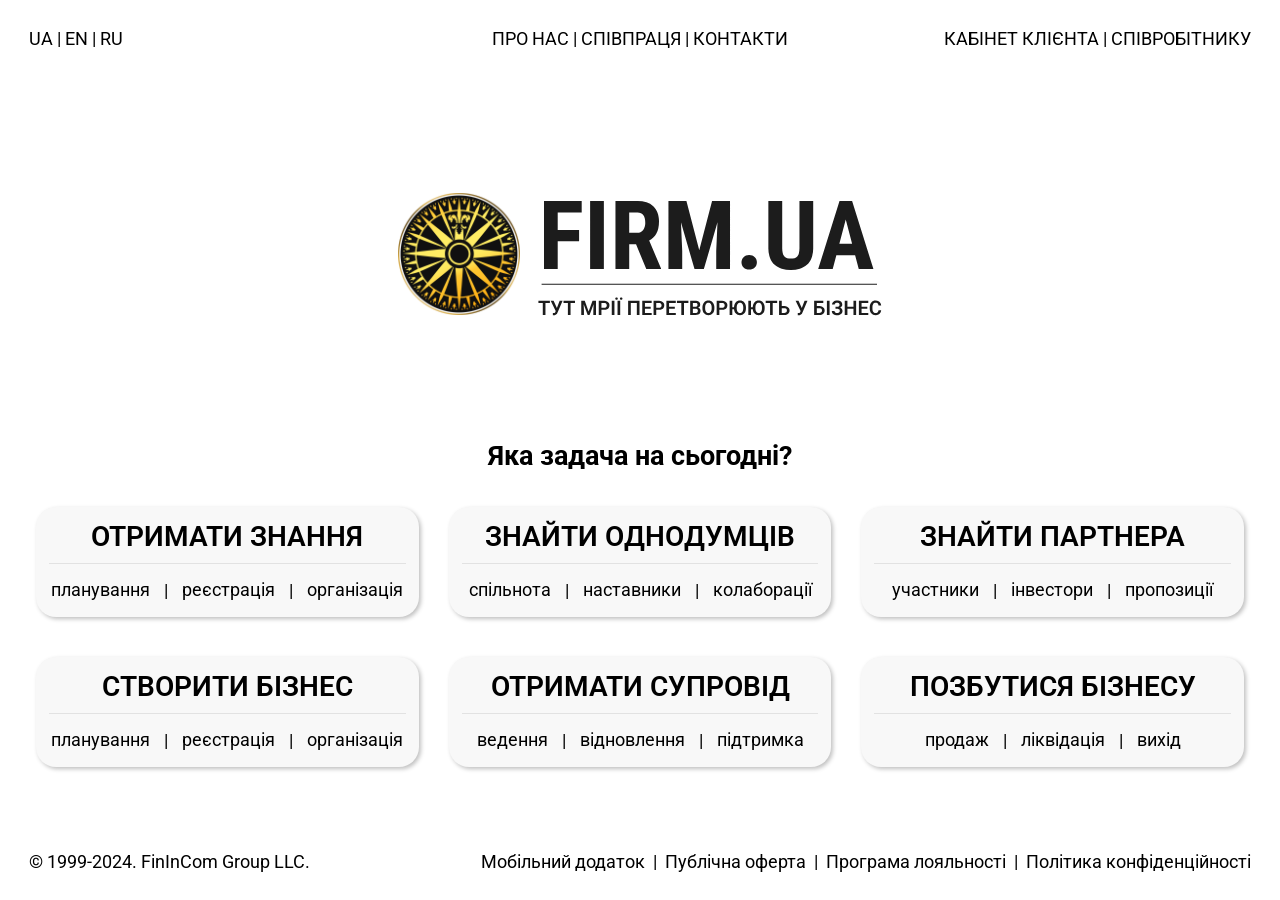
==== index.html @ 723312a9 "first commit" ====
<!doctype html>
<html lang="en">
  <head>
    <meta charset="UTF-8" />
    <meta name="viewport" content="width=device-width, initial-scale=1.0" />
    <title>Главная</title>
    <link rel="stylesheet" href="./assets/css/style.css" />
  </head>
  <body>
    <div class="wrapper">
      <header class="header home-header">
        <div class="container-fluid">
          <div class="header__wrapper">
            <div class="header__lang">UA | EN | RU</div>
            <nav class="header__nav">про нас | СПІВПРАЦЯ | контакти</nav>
            <div class="header__links">КАБІНЕТ КЛІЄНТА | СПІВРОБІТНИКУ</div>
            <div class="header__mobile-menu">
              <svg
                width="36"
                height="24"
                viewBox="0 0 36 24"
                fill="none"
                xmlns="http://www.w3.org/2000/svg"
              >
                <path
                  d="M1 23H35M1 12H35M1 1H35"
                  stroke="#686868"
                  stroke-width="2"
                  stroke-linecap="round"
                  stroke-linejoin="round"
                />
              </svg>
            </div>
          </div>
        </div>
      </header>
      <main class="main">
        <section class="hero hero-home">
          <div class="container">
            <div class="hero-home__img">
              <img src="./assets/img/logo.svg" alt="Firm logo" />
            </div>
            <div class="hero-home__content">
              <h1>Яка задача на сьогодні?</h1>
              <div class="hero-home__wrapper box-items">
                <div class="hero-home__item box-item">
                  <div class="box-item__title">ОТРИМАТИ ЗНАННЯ</div>
                  <div class="box-item__tabs">
                    <ul>
                      <li>планування</li>
                      <li>реєстрація</li>
                      <li>організація</li>
                    </ul>
                  </div>
                </div>
                <div class="hero-home__item box-item">
                  <div class="box-item__title">ЗНАЙТИ ОДНОДУМЦІВ</div>
                  <div class="box-item__tabs">
                    <ul>
                      <li>спільнота</li>
                      <li>наставники</li>
                      <li>колаборації</li>
                    </ul>
                  </div>
                </div>
                <div class="hero-home__item box-item">
                  <div class="box-item__title">ЗНАЙТИ ПАРТНЕРА</div>
                  <div class="box-item__tabs">
                    <ul>
                      <li>участники</li>
                      <li>інвестори</li>
                      <li>пропозиції</li>
                    </ul>
                  </div>
                </div>
                <div class="hero-home__item box-item">
                  <div class="box-item__title">СТВОРИТИ БІЗНЕС</div>
                  <div class="box-item__tabs">
                    <ul>
                      <li>планування</li>
                      <li>реєстрація</li>
                      <li>організація</li>
                    </ul>
                  </div>
                </div>
                <div class="hero-home__item box-item">
                  <div class="box-item__title">ОТРИМАТИ СУПРОВІД</div>
                  <div class="box-item__tabs">
                    <ul>
                      <li>ведення</li>
                      <li>відновлення</li>
                      <li>підтримка</li>
                    </ul>
                  </div>
                </div>
                <div class="hero-home__item box-item">
                  <div class="box-item__title">ПОЗБУТИСЯ БІЗНЕСУ</div>
                  <div class="box-item__tabs">
                    <ul>
                      <li>продаж</li>
                      <li>ліквідація</li>
                      <li>вихід</li>
                    </ul>
                  </div>
                </div>
              </div>
              <div class="hero-home__search"></div>
            </div>
          </div>
        </section>
      </main>
      <footer class="footer">
        <div class="container-fluid">
          <div class="footer__wrapper">
            <div class="footer__copy">© 1999-2024. FinInCom Group LLC.</div>
            <div class="footer__links">
              Мобільний додаток  |  Публічна оферта  |  Програма лояльності  | 
              Політика конфіденційності
            </div>
          </div>
        </div>
      </footer>
    </div>
  </body>
</html>
---- assets/css/style.css ----
:root{
    --bg-color: #fff;
    --text-color: #000;
    --grey-color: #F8F8F8;
}
@font-face {
  font-family: "Roboto";
  src: url("../fonts/Roboto-VariableFont_wdth\,wght.woff2") format("woff2"),
       url("../fonts/Roboto-VariableFont_wdth\,wght.woff") format("woff"),
       url("../fonts/Roboto-VariableFont_wdth\,wght.ttf") format("truetype");
  font-weight: 100 900;
  font-stretch: 75% 100%;
  font-style: normal;
}
/* Reset ================= */
* {
    box-sizing: border-box;
}
html, body {
    margin: 0;
    padding: 0;
}


a, a:focus, a:active{
    text-decoration: none;
    color: inherit;
}
ul{
    display: inline-block;
    list-style: none;
    padding: 0;
    margin: 0;
}

/* ======================= */




body{
    font-family: "Roboto", sans-serif;
    background-color: var(--bg-color);
    color: var(--text-color);
    font-size: clamp(1rem, calc(0.95rem + 0.23vw), 1.13rem);
}

.wrapper{
    height: 100vh;
    overflow: hidden;
    display: flex;
    flex-direction: column;
    /* justify-content: space-between; */
}
.container{
    max-width: 1228px;
    padding: 0 10px;
    margin: 0 auto;
}
.container-fluid{
    max-width: 1865px;
    padding: 0 clamp(0.63rem, calc(0.22rem + 2vw), 2.63rem);
    margin: 0 auto;
}

@media (max-width: 1200px){
    .wrapper{
    height: auto;
    overflow-y: auto;
}
}
/* ========== */
.box-items {
    display: flex;
    justify-content: space-between;
    flex-wrap: wrap;
    gap: 20px;
    row-gap: 0;
    margin-top: 35px;
}

.box-item{
    display: inline-block;
    padding: 13px;
    background-color: var(--grey-color);
    border-radius: 20px;
    box-shadow: 2px 2px 4px rgba(0, 0, 0, 0.25);
    cursor: pointer;
    width: calc(100% / 3 - 20px);
    margin-bottom: clamp(1rem, calc(0.46rem + 2.7vw), 2.5rem);
}
.box-item__tabs{
    padding-top: 11px;
    border-top: 1px solid #E2E2E2;
    margin-top: 10px;
    ul{
        display: flex;
        justify-content: center;
        align-items: center;
        li{
            position: relative;
            margin-left: 16px;
            padding: 4px 8px;
            border-radius: 5px;
            background-color: transparent;
            transition: all 0.3s;
        }
        li:hover{
            background-color: #E2E2E2;
        }
        li::after{
            position: absolute;
            content: "|";
            top: 50%;
            right: -10px;
            transform: translateY(-50%);
        }
        li:last-child::after{
            content: "";
        }
        li:first-child{
            margin-left: 0;
        }
    }
}
.box-item__title{
    text-transform: uppercase;
    font-size: clamp(1.5rem, calc(1.41rem + 0.45vw), 1.75rem);
    font-weight: 600;
}
.box-item__tabs ul li {
    font-size: clamp(0.88rem, calc(0.78rem + 0.45vw), 1.12rem);
}
@media (max-width: 1200px){
    .box-item {
        width: calc(100% / 2 - 20px);
    }
}
@media (max-width: 746px){
    .box-item {
        width: 100%;
    }
}
/* ==================== */
/*  ========= HEADER ========= */
.header{
    padding: 28px 0;
}
.header__wrapper{
    display: grid;
    grid-template-columns: repeat(3, 1fr);
    align-items: center;
    text-transform: uppercase;
    nav{
        text-align: center;
    }
    .header__links{
        text-align: right;
    }
}
.header__mobile-menu{
    display: none;
    cursor: pointer;
}
@media (max-width: 976px) {
    .header__wrapper{
        display: flex;
        justify-content: space-between;
        align-items: center;
    }
    .header__nav, .header__links{
        display: none;
    }
    .header__mobile-menu{
        display: block;
    }
}
/* =======END HEADER ============ */

/* ============ HOME =============== */
.hero{
    margin-top: 0;
    margin-bottom: auto;
}
.hero-home {
    text-align: center;
}
.hero-home__img{
    margin-top: clamp(5.13rem, calc(4.36rem + 3.83vw), 7.25rem);
    margin-bottom: clamp(6rem, calc(5.46rem + 2.7vw), 7.5rem);
    margin-left: auto;
    margin-right: auto;
    width: clamp(16.88rem, calc(12.06rem + 24.1vw), 30.25rem);
    img{
        width: 100%;
        object-fit: cover;
    }
}


/* ========= END HOME =========== */

.footer{
    margin-top: auto;
    padding: 28px 0;
}
.footer__wrapper{
    display: flex;
    justify-content: space-between;
    align-items: center;
}
@media (max-width: 1200px){
.footer__wrapper{
    flex-direction: column;
    gap: 24px;
}
}
@media (max-width: 746px){
    .footer__wrapper {
        display: none;
    }
}
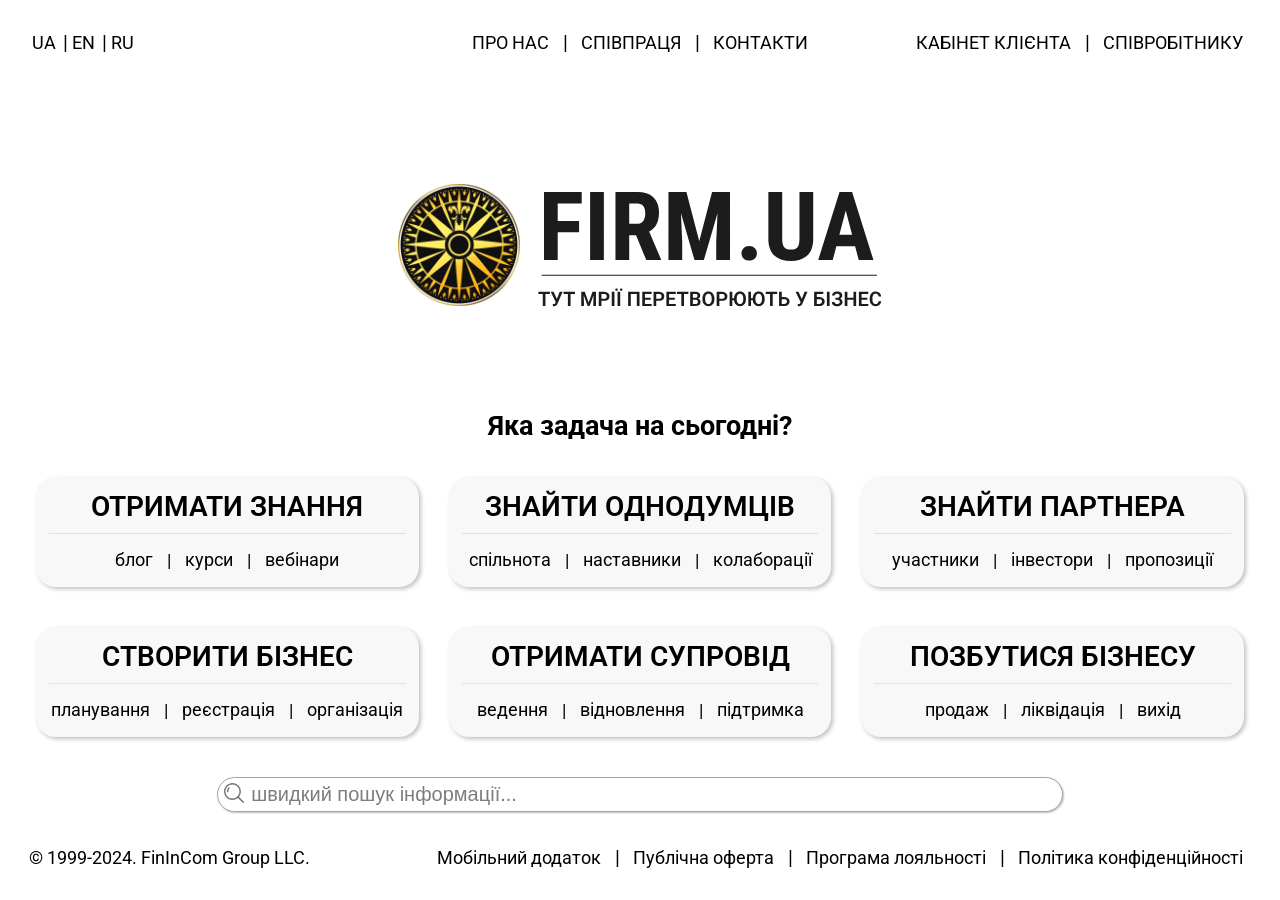
==== commit 889bed28: "home script" ====
--- a/index.html
+++ b/index.html
@@ -11,9 +11,26 @@
       <header class="header home-header">
         <div class="container-fluid">
           <div class="header__wrapper">
-            <div class="header__lang">UA | EN | RU</div>
-            <nav class="header__nav">про нас | СПІВПРАЦЯ | контакти</nav>
-            <div class="header__links">КАБІНЕТ КЛІЄНТА | СПІВРОБІТНИКУ</div>
+            <div class="header__lang nav-list">
+              <ul>
+                <li><a href="#">UA</a></li>
+                <li><a href="#">EN</a></li>
+                <li><a href="#">RU</a></li>
+              </ul>
+            </div>
+            <nav class="header__nav nav-list">
+              <ul>
+                <li><a href="#">Про нас</a></li>
+                <li><a href="#">Співпраця</a></li>
+                <li><a href="#">Контакти</a></li>
+              </ul>
+            </nav>
+            <div class="header__links nav-list">
+              <ul>
+                <li><a href="#">Кабінет клієнта</a></li>
+                <li><a href="#">Співробітнику</a></li>
+              </ul>
+            </div>
             <div class="header__mobile-menu">
               <svg
                 width="36"
@@ -47,9 +64,9 @@
                   <div class="box-item__title">ОТРИМАТИ ЗНАННЯ</div>
                   <div class="box-item__tabs">
                     <ul>
-                      <li>планування</li>
-                      <li>реєстрація</li>
-                      <li>організація</li>
+                      <li data-title="блог">блог</li>
+                      <li data-title="курси">курси</li>
+                      <li data-title="вебінари">вебінари</li>
                     </ul>
                   </div>
                 </div>
@@ -57,9 +74,9 @@
                   <div class="box-item__title">ЗНАЙТИ ОДНОДУМЦІВ</div>
                   <div class="box-item__tabs">
                     <ul>
-                      <li>спільнота</li>
-                      <li>наставники</li>
-                      <li>колаборації</li>
+                      <li data-title="спільнота">спільнота</li>
+                      <li data-title="наставники">наставники</li>
+                      <li data-title="колаборації">колаборації</li>
                     </ul>
                   </div>
                 </div>
@@ -67,9 +84,9 @@
                   <div class="box-item__title">ЗНАЙТИ ПАРТНЕРА</div>
                   <div class="box-item__tabs">
                     <ul>
-                      <li>участники</li>
-                      <li>інвестори</li>
-                      <li>пропозиції</li>
+                      <li data-title="участники">участники</li>
+                      <li data-title="інвестори">інвестори</li>
+                      <li data-title="пропозиції">пропозиції</li>
                     </ul>
                   </div>
                 </div>
@@ -77,9 +94,9 @@
                   <div class="box-item__title">СТВОРИТИ БІЗНЕС</div>
                   <div class="box-item__tabs">
                     <ul>
-                      <li>планування</li>
-                      <li>реєстрація</li>
-                      <li>організація</li>
+                      <li data-title="планування">планування</li>
+                      <li data-title="реєстрація">реєстрація</li>
+                      <li data-title="організація">організація</li>
                     </ul>
                   </div>
                 </div>
@@ -87,9 +104,9 @@
                   <div class="box-item__title">ОТРИМАТИ СУПРОВІД</div>
                   <div class="box-item__tabs">
                     <ul>
-                      <li>ведення</li>
-                      <li>відновлення</li>
-                      <li>підтримка</li>
+                      <li data-title="ведення">ведення</li>
+                      <li data-title="відновлення">відновлення</li>
+                      <li data-title="підтримка">підтримка</li>
                     </ul>
                   </div>
                 </div>
@@ -97,14 +114,75 @@
                   <div class="box-item__title">ПОЗБУТИСЯ БІЗНЕСУ</div>
                   <div class="box-item__tabs">
                     <ul>
-                      <li>продаж</li>
-                      <li>ліквідація</li>
-                      <li>вихід</li>
-                    </ul>
-                  </div>
-                </div>
-              </div>
-              <div class="hero-home__search"></div>
+                      <li data-title="продаж">продаж</li>
+                      <li data-title="ліквідація">ліквідація</li>
+                      <li data-title="вихід">вихід</li>
+                    </ul>
+                  </div>
+                </div>
+              </div>
+              <div class="hero-home__search search-form">
+                <form>
+                  <div class="hero-home__search--icon">
+                    <svg
+                      width="20"
+                      height="20"
+                      viewBox="0 0 20 20"
+                      fill="none"
+                      xmlns="http://www.w3.org/2000/svg"
+                    >
+                      <path
+                        d="M5.52215 4.55149C5.23371 4.26281 4.76574 4.26281 4.47731 4.55149C3.40637 5.62242 2.88 7.1143 3.03297 8.64485C3.07113 9.02614 3.39234 9.31036 3.76746 9.31036C3.79211 9.31036 3.81695 9.30911 3.8416 9.30665C4.24777 9.26602 4.54406 8.90368 4.50344 8.49778C4.39457 7.41008 4.76602 6.35246 5.52215 5.59629C5.81082 5.30789 5.81082 4.83989 5.52215 4.55149Z"
+                        fill="#757575"
+                      />
+                      <path
+                        d="M8.44829 0C3.78989 0 0 3.78988 0 8.44829C0 13.1067 3.78989 16.8966 8.44829 16.8966C13.1067 16.8966 16.8966 13.1067 16.8966 8.44829C16.8966 3.78988 13.1067 0 8.44829 0ZM8.44829 15.4187C4.60469 15.4187 1.47785 12.2919 1.47785 8.44829C1.47785 4.60469 4.60469 1.47785 8.44829 1.47785C12.2917 1.47785 15.4187 4.60469 15.4187 8.44829C15.4187 12.2919 12.2919 15.4187 8.44829 15.4187Z"
+                        fill="#757575"
+                      />
+                      <path
+                        d="M19.7835 18.7387L14.414 13.3692C14.1254 13.0806 13.6579 13.0806 13.3692 13.3692C13.0805 13.6577 13.0805 14.1256 13.3692 14.4141L18.7387 19.7835C18.883 19.9279 19.0719 20 19.2611 20C19.4503 20 19.6392 19.9279 19.7835 19.7835C20.0722 19.4951 20.0722 19.0271 19.7835 18.7387Z"
+                        fill="#757575"
+                      />
+                    </svg>
+                  </div>
+                  <input
+                    name="s"
+                    type="text"
+                    placeholder="швидкий пошук інформації..."
+                  />
+                </form>
+              </div>
+            </div>
+          </div>
+          <div class="home-modal">
+            <div class="home-modal__wrapper">
+              <div class="home-modal__close">
+                закрити
+                <svg
+                  width="16"
+                  height="16"
+                  viewBox="0 0 16 16"
+                  fill="none"
+                  xmlns="http://www.w3.org/2000/svg"
+                >
+                  <path
+                    d="M0.883911 0.883884L14.8839 14.8839"
+                    stroke="#F8F8F8"
+                    stroke-width="2.5"
+                  />
+                  <path
+                    d="M14.8839 0.883884L0.883911 14.8839"
+                    stroke="#F8F8F8"
+                    stroke-width="2.5"
+                  />
+                </svg>
+              </div>
+              <div class="home-modal__content">
+                <div class="home-modal__content--title">
+                  Що саме вас цікавить?
+                </div>
+                <div class="home-modal__inner"></div>
+              </div>
             </div>
           </div>
         </section>
@@ -113,13 +191,20 @@
         <div class="container-fluid">
           <div class="footer__wrapper">
             <div class="footer__copy">© 1999-2024. FinInCom Group LLC.</div>
-            <div class="footer__links">
-              Мобільний додаток  |  Публічна оферта  |  Програма лояльності  | 
-              Політика конфіденційності
+            <div class="footer__links nav-list">
+              <ul>
+                <li><a href="#">Мобільний додаток</a></li>
+                <li><a href="#">Публічна оферта</a></li>
+                <li><a href="#">Програма лояльності</a></li>
+                <li>
+                  <a href="#">Політика конфіденційності</a>
+                </li>
+              </ul>
             </div>
           </div>
         </div>
       </footer>
     </div>
+    <script src="./assets/js/index.js" type="module"></script>
   </body>
 </html>
--- a/assets/css/style.css
+++ b/assets/css/style.css
@@ -2,6 +2,8 @@
     --bg-color: #fff;
     --text-color: #000;
     --grey-color: #F8F8F8;
+    --dark-grey-color: #A4A4A4;
+    --light-text: #7D7D7D;
 }
 @font-face {
   font-family: "Roboto";
@@ -25,7 +27,9 @@
 a, a:focus, a:active{
     text-decoration: none;
     color: inherit;
-}
+    outline: none;
+}
+
 ul{
     display: inline-block;
     list-style: none;
@@ -70,6 +74,43 @@
 }
 }
 /* ========== */
+.nav-list{
+    ul{
+        display: flex;
+        li{
+            margin-right: 8px;
+            margin-left: 8px;
+            padding: 4px 8px;
+            border-radius: 5px;
+            position: relative;
+            background-color: transparent;
+            transition: all 0.3s;
+        }
+        li::after{
+            content: "|";
+            position: absolute;
+            right: -10px;
+            top: 50%;
+            transform: translateY(-51%);
+            scale: 1.1;
+        }
+        li:first-child{
+            margin-left: 0;
+        }
+        li:last-child{
+            margin-right: 0;
+        }
+        li:last-child::after{
+            content: "";
+        }
+        li:hover{
+            background-color: var(--grey-color);
+        }
+        li:has(a:focus){
+            background-color: var(--grey-color) !important;
+        }
+    }
+}
 .box-items {
     display: flex;
     justify-content: space-between;
@@ -131,6 +172,33 @@
 .box-item__tabs ul li {
     font-size: clamp(0.88rem, calc(0.78rem + 0.45vw), 1.12rem);
 }
+.search-form{
+    form{
+        position: relative;
+        margin: 0 auto;
+        .hero-home__search--icon{
+            position: absolute;
+            left: 7px;
+            top: 50%;
+            transform: translateY(-50%);
+        }
+    }
+    input{
+        padding: 5px 24px 5px 33px;
+        outline: none;
+        border: 1px solid var(--dark-grey-color);
+        border-radius: 20px;
+        box-shadow: 1px 1px 2px rgba(0, 0, 0, 0.25);
+        width: 100%;
+        min-width: 329px;
+        font-size: 20px;
+
+    }
+    input::placeholder{
+        font-size: 20px;
+        color: var(--light-text);
+    }
+}
 @media (max-width: 1200px){
     .box-item {
         width: calc(100% / 2 - 20px);
@@ -142,6 +210,68 @@
     }
 }
 /* ==================== */
+/* ======= MODALS ========= */
+.home-modal{
+    position: fixed;
+    top: 0;
+    left: 0;
+    min-height: 100vh;
+    width: 100vw;
+    overflow-y: auto;
+    background-color: rgba(0, 0, 0, 0.5);
+    display: none;
+    justify-content: center;
+    align-items: center;
+
+    .home-modal__content{
+        padding: 18px;
+        background-color: var(--bg-color);
+        border-radius: 20px;
+        .home-modal__content--title{
+            font-size: 20px;
+            font-weight: 500;
+        }
+        .home-modal__inner{
+            padding-top: 14px;
+            margin-top: 15px;
+            border-top: 1px solid #E2E2E2;
+            display: flex;
+            .home-modal__inner--item{
+                margin-right: 64px;
+                padding-left: 24px;
+                border-left: 1px solid #E2E2E2;
+            }
+            .home-modal__inner--item:last-child{
+                margin-right: 0;
+            }
+            .home-modal__inner--item:first-child{
+                padding-left: 0;
+                border-left: none;
+            }
+        }
+        .home-modal__inner--title{
+            font-size: 28px;
+            font-weight: 700;
+            text-transform: uppercase;
+        }
+    }
+    .home-modal__close{
+        color: var(--grey-color);
+        display: flex;
+        align-items: center;
+        justify-content: end;
+        gap: 10px;
+        font-size: 15px;
+        font-weight: 700;
+        text-transform: uppercase;
+        margin-bottom: 5px;
+        cursor: pointer;
+    }
+}
+.home-modal.open{
+    display: flex;
+}
+/* ===== END MODALS ======= */
 /*  ========= HEADER ========= */
 .header{
     padding: 28px 0;
@@ -151,16 +281,33 @@
     grid-template-columns: repeat(3, 1fr);
     align-items: center;
     text-transform: uppercase;
-    nav{
-        text-align: center;
-    }
-    .header__links{
-        text-align: right;
+    nav ul{
+        display: flex;
+        justify-content: center;
+    }
+    .header__links ul{
+        justify-content: end;
     }
 }
 .header__mobile-menu{
     display: none;
     cursor: pointer;
+}
+.header__lang{
+    ul{
+        li{
+            margin-left: 5px;
+            margin-right: 5px;
+            padding: 3px;
+            border-radius: 5px;
+        }
+        li::after{
+            right: -8px;
+        }
+        li:hover{
+            background-color: var(--grey-color);
+        }
+    }
 }
 @media (max-width: 976px) {
     .header__wrapper{
@@ -186,8 +333,10 @@
     text-align: center;
 }
 .hero-home__img{
-    margin-top: clamp(5.13rem, calc(4.36rem + 3.83vw), 7.25rem);
-    margin-bottom: clamp(6rem, calc(5.46rem + 2.7vw), 7.5rem);
+    /* margin-top: clamp(5.13rem, calc(4.36rem + 3.83vw), 7.25rem); */
+    margin-top: 11vh;
+    /* margin-bottom: clamp(6rem, calc(5.46rem + 2.7vw), 7.5rem); */
+    margin-bottom: 11vh;
     margin-left: auto;
     margin-right: auto;
     width: clamp(16.88rem, calc(12.06rem + 24.1vw), 30.25rem);
@@ -196,19 +345,31 @@
         object-fit: cover;
     }
 }
-
-
+.hero-home__search{
+    form{
+        width: 70%;
+    }
+}
+@media (max-width: 746px){
+    .hero-home__search form {
+        width: 100%;
+    }
+}
 /* ========= END HOME =========== */
 
 .footer{
     margin-top: auto;
     padding: 28px 0;
+    font-size: 18px;
 }
 .footer__wrapper{
     display: flex;
     justify-content: space-between;
     align-items: center;
 }
+.footer__links{
+    /* font-size: 18px; */
+}
 @media (max-width: 1200px){
 .footer__wrapper{
     flex-direction: column;
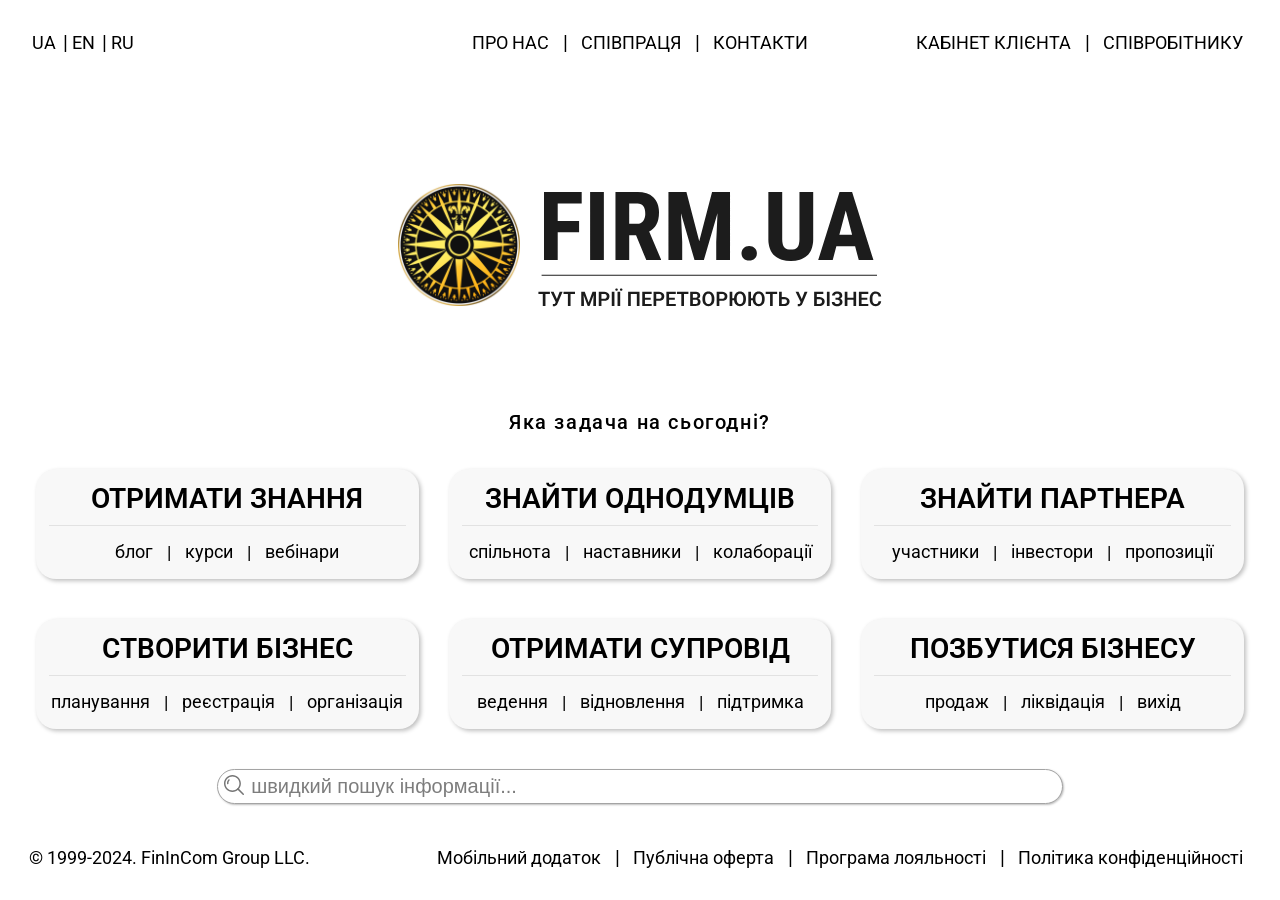
==== commit 06643754: "about start" ====
--- a/index.html
+++ b/index.html
@@ -3,7 +3,7 @@
   <head>
     <meta charset="UTF-8" />
     <meta name="viewport" content="width=device-width, initial-scale=1.0" />
-    <title>Главная</title>
+    <title>Головна</title>
     <link rel="stylesheet" href="./assets/css/style.css" />
   </head>
   <body>
@@ -20,7 +20,7 @@
             </div>
             <nav class="header__nav nav-list">
               <ul>
-                <li><a href="#">Про нас</a></li>
+                <li><a href="about.html">Про нас</a></li>
                 <li><a href="#">Співпраця</a></li>
                 <li><a href="#">Контакти</a></li>
               </ul>
--- a/assets/css/style.css
+++ b/assets/css/style.css
@@ -1,6 +1,7 @@
 :root{
     --bg-color: #fff;
     --text-color: #000;
+    --light-text-color: #5F5F5F;
     --grey-color: #F8F8F8;
     --dark-grey-color: #A4A4A4;
     --light-text: #7D7D7D;
@@ -22,8 +23,15 @@
     margin: 0;
     padding: 0;
 }
-
-
+h1, h2, h3, h4, h5, h6{
+    margin: 0;
+    padding: 0;
+}
+h1{
+    font-size: 20px;
+    font-weight: 500;
+    letter-spacing: 0.1rem;
+}
 a, a:focus, a:active{
     text-decoration: none;
     color: inherit;
@@ -48,7 +56,9 @@
     color: var(--text-color);
     font-size: clamp(1rem, calc(0.95rem + 0.23vw), 1.13rem);
 }
-
+h1{
+
+}
 .wrapper{
     height: 100vh;
     overflow: hidden;
@@ -216,7 +226,8 @@
     top: 0;
     left: 0;
     min-height: 100vh;
-    width: 100vw;
+    width: 100%;
+    padding: 10px;
     overflow-y: auto;
     background-color: rgba(0, 0, 0, 0.5);
     display: none;
@@ -236,13 +247,12 @@
             margin-top: 15px;
             border-top: 1px solid #E2E2E2;
             display: flex;
+            justify-content: space-between;
             .home-modal__inner--item{
                 margin-right: 64px;
                 padding-left: 24px;
                 border-left: 1px solid #E2E2E2;
-            }
-            .home-modal__inner--item:last-child{
-                margin-right: 0;
+                width: 30%;
             }
             .home-modal__inner--item:first-child{
                 padding-left: 0;
@@ -268,10 +278,67 @@
         cursor: pointer;
     }
 }
+
 .home-modal.open{
     display: flex;
 }
+@media (max-width:867px) {
+     .home-modal {
+        .home-modal__content {
+            .home-modal__inner {
+                display: block;
+                .home-modal__inner--item{
+                    width: 100%;
+                    padding-left: 0;
+                    margin-right: 0;
+                    border-left: none;
+                    text-align: left;
+                    margin-top: 14px;
+                    padding-bottom: 14px;
+                    border-bottom: 1px solid #E2E2E2;
+                    margin-bottom: 24px;
+                }
+            }
+        }
+    }
+}
 /* ===== END MODALS ======= */
+/* ==== SIDEBAR ============ */
+.sidebar{
+    width: 218px;
+    .sidebar__tabs{
+        display: flex;
+        flex-direction: column;
+        .sidebar__tabs--item{
+            font-size: 20px;
+            font-weight: 500;
+            text-transform: uppercase;
+            line-height: 1.5;
+            color: var(--light-text-color);
+            text-align: right;
+            padding: 5px 29px 5px 5px;
+            overflow: hidden;
+            box-shadow: 0px 1px 4px rgba(0, 0, 0, 0.5);
+            cursor: pointer;
+            transition: all 0.3s;
+            user-select: none;
+        }
+        .sidebar__tabs--item:first-child{
+            border-top-left-radius: 20px;
+        }
+        .sidebar__tabs--item:last-child{
+            border-bottom-left-radius: 20px;
+            
+        }
+        .sidebar__tabs--item:hover{
+            background-color: var(--grey-color);
+        }
+        .sidebar__tabs--item.active{
+            background-color: var(--grey-color);
+        }
+    }
+}
+/* ==== END SIDEBAR ============ */
 /*  ========= HEADER ========= */
 .header{
     padding: 28px 0;
@@ -294,6 +361,9 @@
     cursor: pointer;
 }
 .header__lang{
+    display: flex;
+    justify-content: space-between;
+    align-items: center;
     ul{
         li{
             margin-left: 5px;
@@ -309,6 +379,9 @@
         }
     }
 }
+.header__logo{
+    margin-right: 48px;
+}
 @media (max-width: 976px) {
     .header__wrapper{
         display: flex;
@@ -323,7 +396,45 @@
     }
 }
 /* =======END HEADER ============ */
-
+/* ========== PAGES =========== */
+.wrapper:has(.page) .header{
+    padding-bottom: 20px;
+}
+.page{
+    h1{
+        text-align: center;
+        margin-top: 57px;
+        margin-bottom: 26px;
+    }
+    .home-link{
+        font-size: 14px;
+        font-weight: 400;
+        text-align: center;
+        text-transform: uppercase;
+    }
+    .page__wrapper{
+        width: 100%;
+        display: flex;
+        align-items: start;
+    }
+    .page-tab__content{
+        width: calc(100% - 218px);
+        height: 100%;
+        min-height: 50vh;
+        border-radius: 20px;
+        border-top-left-radius: 0;
+        background-color: var(--grey-color);
+        box-shadow: 3px 0px 4px rgba(0, 0, 0, 0.25);
+        color: var(--light-text-color);
+        padding: 26px 30px;
+
+        display: none;
+    }
+    .page-tab__content.active{
+        display: block;
+    }
+}
+/* ========== END PAGES =========== */
 /* ============ HOME =============== */
 .hero{
     margin-top: 0;
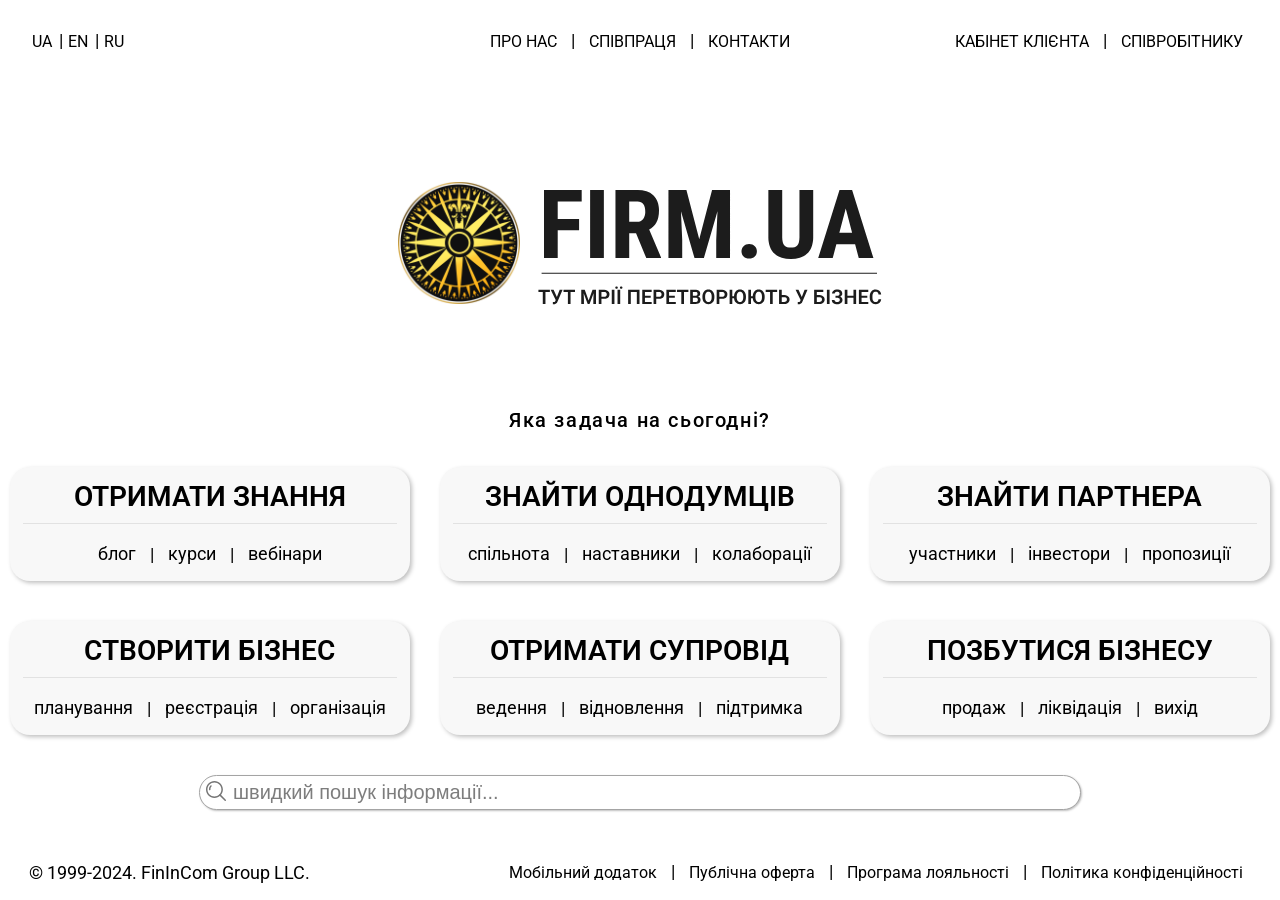
==== commit c11e7dc8: "munu mobile" ====
--- a/index.html
+++ b/index.html
@@ -31,7 +31,7 @@
                 <li><a href="#">Співробітнику</a></li>
               </ul>
             </div>
-            <div class="header__mobile-menu">
+            <div class="header__mobile-btn">
               <svg
                 width="36"
                 height="24"
@@ -47,6 +47,88 @@
                   stroke-linejoin="round"
                 />
               </svg>
+            </div>
+          </div>
+        </div>
+        <div class="header-mobile">
+          <div class="header-mobile__wrapper">
+            <div class="menu-close">
+              <svg
+                width="18"
+                height="18"
+                viewBox="0 0 18 18"
+                fill="none"
+                xmlns="http://www.w3.org/2000/svg"
+              >
+                <path
+                  d="M16.4488 0.75L0.75 16.75M0.75 0.85L16.4488 16.85L0.75 0.85Z"
+                  stroke="#6A6A6A"
+                  stroke-width="1.5"
+                  stroke-linecap="round"
+                  stroke-linejoin="round"
+                />
+              </svg>
+            </div>
+            <div class="header-mobile__inner">
+              <div class="container">
+                <nav class="main-menu">
+                  <ul class="menu">
+                    <li class="menu-item current-menu-item">
+                      <a href="/index.html">Головна</a>
+                    </li>
+                    <li class="menu-item">
+                      <a href="/about.html">Про нас</a>
+                    </li>
+                    <li class="menu-item"><a href="#">Співпраця</a></li>
+                    <li class="menu-item"><a href="#">Контакти</a></li>
+                  </ul>
+                </nav>
+                <nav class="user-menu">
+                  <ul class="menu">
+                    <li class="menu-item"><a href="#">Кабінет клієнта</a></li>
+                    <li class="menu-item"><a href="#">Співробітнику</a></li>
+                  </ul>
+                </nav>
+                <nav class="public-menu">
+                  <ul class="menu">
+                    <li class="menu-item"><a href="#">Публічна оферта</a></li>
+                    <li class="menu-item">
+                      <a href="#">Програма лояльності</a>
+                    </li>
+                    <li class="menu-item"><a href="#">Політика безпеки</a></li>
+                  </ul>
+                </nav>
+              </div>
+              <div class="header-mobile__app">
+                <div class="header-mobile__app--title">МОБІЛЬНИЙ ДОДАТОК</div>
+                <div class="header-mobile__app--wrapper">
+                  <div class="header-mobile__app--offer">
+                    <p><strong>одразу!</strong> з FIRM.UA</p>
+                  </div>
+                  <div class="header-mobile__app--links">
+                    <div class="header-mobile__app--btns">
+                      <a href="#" target="_blank" rel="noopener noreferrer">
+                        <img
+                          src="./assets/img/icons/button-google-play.png"
+                          alt=""
+                        />
+                      </a>
+                      <a href="#" target="_blank" rel="noopener noreferrer">
+                        <img
+                          src="./assets/img/icons/button-app-store.png"
+                          alt=""
+                        />
+                      </a>
+                    </div>
+                    <p>Завантажуй зараз!</p>
+                  </div>
+                </div>
+              </div>
+              <div class="container">
+                <div class="header-mobile__copy">
+                  <p>© 1999-2024. FinInCom Group LLC.</p>
+                </div>
+              </div>
             </div>
           </div>
         </div>
--- a/assets/css/style.css
+++ b/assets/css/style.css
@@ -5,6 +5,7 @@
     --grey-color: #F8F8F8;
     --dark-grey-color: #A4A4A4;
     --light-text: #7D7D7D;
+    --accent-color: #E1AE0C;
 }
 @font-face {
   font-family: "Roboto";
@@ -23,14 +24,9 @@
     margin: 0;
     padding: 0;
 }
-h1, h2, h3, h4, h5, h6{
+h1, h2, h3, h4, h5, h6, p{
     margin: 0;
     padding: 0;
-}
-h1{
-    font-size: 20px;
-    font-weight: 500;
-    letter-spacing: 0.1rem;
 }
 a, a:focus, a:active{
     text-decoration: none;
@@ -57,7 +53,28 @@
     font-size: clamp(1rem, calc(0.95rem + 0.23vw), 1.13rem);
 }
 h1{
-
+    font-size: 20px;
+    font-weight: 500;
+    letter-spacing: 0.1rem;
+}
+
+h2{
+    font-size: 24px;
+    font-weight: 700;
+    text-transform: uppercase;
+    margin-bottom: 32px;
+}
+h3{
+    font-size: 20px;
+    font-weight: 700;
+    text-transform: uppercase;
+}
+ul{
+    list-style: disc;
+    padding-left: 16px;
+    font-size: 16px;
+    margin-top: 4px;
+    text-align: left;
 }
 .wrapper{
     height: 100vh;
@@ -66,8 +83,15 @@
     flex-direction: column;
     /* justify-content: space-between; */
 }
+.main{
+    min-height: calc(100vh - 158px);
+    section{
+        height: 100%;
+    }
+}
+
 .container{
-    max-width: 1228px;
+    max-width: 1320px;
     padding: 0 10px;
     margin: 0 auto;
 }
@@ -76,17 +100,31 @@
     padding: 0 clamp(0.63rem, calc(0.22rem + 2vw), 2.63rem);
     margin: 0 auto;
 }
+.center{
+    text-align: center;
+    justify-content: center;
+}
+.flex{
+    display: flex;
+}
+.between{
+    justify-content: space-between;
+}
+
 
 @media (max-width: 1200px){
     .wrapper{
     height: auto;
-    overflow-y: auto;
+    min-height: 100vh;
 }
 }
 /* ========== */
 .nav-list{
     ul{
         display: flex;
+        list-style: none;
+        padding: 0;
+        margin: 0;
         li{
             margin-right: 8px;
             margin-left: 8px;
@@ -144,10 +182,14 @@
     padding-top: 11px;
     border-top: 1px solid #E2E2E2;
     margin-top: 10px;
-    ul{
+    
+}
+.box-item__tabs ul{
         display: flex;
         justify-content: center;
         align-items: center;
+        list-style: none;
+        padding: 0;
         li{
             position: relative;
             margin-left: 16px;
@@ -173,7 +215,6 @@
             margin-left: 0;
         }
     }
-}
 .box-item__title{
     text-transform: uppercase;
     font-size: clamp(1.5rem, calc(1.41rem + 0.45vw), 1.75rem);
@@ -233,6 +274,7 @@
     display: none;
     justify-content: center;
     align-items: center;
+    backdrop-filter: blur(4px);
 
     .home-modal__content{
         padding: 18px;
@@ -303,42 +345,6 @@
     }
 }
 /* ===== END MODALS ======= */
-/* ==== SIDEBAR ============ */
-.sidebar{
-    width: 218px;
-    .sidebar__tabs{
-        display: flex;
-        flex-direction: column;
-        .sidebar__tabs--item{
-            font-size: 20px;
-            font-weight: 500;
-            text-transform: uppercase;
-            line-height: 1.5;
-            color: var(--light-text-color);
-            text-align: right;
-            padding: 5px 29px 5px 5px;
-            overflow: hidden;
-            box-shadow: 0px 1px 4px rgba(0, 0, 0, 0.5);
-            cursor: pointer;
-            transition: all 0.3s;
-            user-select: none;
-        }
-        .sidebar__tabs--item:first-child{
-            border-top-left-radius: 20px;
-        }
-        .sidebar__tabs--item:last-child{
-            border-bottom-left-radius: 20px;
-            
-        }
-        .sidebar__tabs--item:hover{
-            background-color: var(--grey-color);
-        }
-        .sidebar__tabs--item.active{
-            background-color: var(--grey-color);
-        }
-    }
-}
-/* ==== END SIDEBAR ============ */
 /*  ========= HEADER ========= */
 .header{
     padding: 28px 0;
@@ -356,7 +362,7 @@
         justify-content: end;
     }
 }
-.header__mobile-menu{
+.header__mobile-btn{
     display: none;
     cursor: pointer;
 }
@@ -382,6 +388,165 @@
 .header__logo{
     margin-right: 48px;
 }
+.header-mobile{
+    position: fixed;
+    top: 0;
+    left: 0;
+    right: 0;
+    bottom: 0;
+    width: 100%;
+    min-height: 100vh;
+    overflow-y: auto;
+    background-color: rgba(0, 0, 0, 0.5);
+    z-index: 99999;
+    backdrop-filter: blur(4px);
+    display: none;
+}
+.header-mobile.open{
+    display: block;
+}
+.header-mobile__wrapper{
+    position: relative;
+    margin-left: auto;
+    margin-right: 0;
+    background-color: var(--bg-color);
+    padding-top: 54px;
+    padding-bottom: 8px;
+    width: fit-content;
+    height: 100%;
+}
+.header-mobile__inner{
+    display: flex;
+    flex-direction: column;
+    justify-content: space-between;
+    height: 100%;
+}
+.header-mobile__wrapper .menu-close{
+    position: absolute;
+    top: 16px;
+    right: 16px;
+    width: 16px;
+    height: 16px;
+    cursor: pointer;
+}
+
+.header-mobile__wrapper nav{
+    position: relative;
+    padding-top: 16px;
+    padding-bottom: 16px;
+    margin: 0 12px;
+}
+.header-mobile__wrapper nav::after{
+    position: absolute;
+    content: '';
+    width: 100%;
+    height: 1px;
+    background-color: var(--dark-grey-color);
+    bottom: 0;
+    left: 0;
+    opacity: 0.2;
+}
+.header-mobile__wrapper nav:first-child{
+    padding-top: 0;
+}
+.header-mobile__wrapper nav:last-child{
+    padding-bottom: 0;
+}
+.header-mobile__wrapper nav:last-child::after{
+    display: none;
+}
+.header-mobile__wrapper ul{
+    list-style: none;
+    padding: 0;
+    margin: 0;
+    font-size: 18px;
+    text-transform: uppercase;
+
+}
+.header-mobile__wrapper ul li{
+    position: relative;
+    padding-left: 32px;
+    position: relative;
+    margin-bottom: 16px;
+}
+.header-mobile__wrapper ul li::before{
+    position: absolute;
+    top: calc(50% + 1px);
+    left: 0;
+    transform: translateY(-50%);
+    content: url('data:image/svg+xml,<svg width="22" height="24" viewBox="0 0 22 24" fill="none" xmlns="http://www.w3.org/2000/svg"><g filter="url(%23filter0_d_8342_52)"><path d="M17.5 11.0637C18.1667 11.4486 18.1667 12.4108 17.5 12.7957L5.5 19.7239C4.83333 20.1088 4 19.6277 4 18.8579L4 5.00149C4 4.23169 4.83333 3.75057 5.5 4.13547L17.5 11.0637Z" fill="white"/></g><defs><filter id="filter0_d_8342_52" x="0" y="0" width="22" height="23.8594" filterUnits="userSpaceOnUse" color-interpolation-filters="sRGB"><feFlood flood-opacity="0" result="BackgroundImageFix"/><feColorMatrix in="SourceAlpha" type="matrix" values="0 0 0 0 0 0 0 0 0 0 0 0 0 0 0 0 0 0 127 0" result="hardAlpha"/><feOffset/><feGaussianBlur stdDeviation="2"/><feComposite in2="hardAlpha" operator="out"/><feColorMatrix type="matrix" values="0 0 0 0 0 0 0 0 0 0 0 0 0 0 0 0 0 0 0.25 0"/><feBlend mode="normal" in2="BackgroundImageFix" result="effect1_dropShadow_8342_52"/><feBlend mode="normal" in="SourceGraphic" in2="effect1_dropShadow_8342_52" result="shape"/></filter></defs></svg>');
+    
+    opacity: 0;
+    transition: all 0.3s;
+}
+.header-mobile__wrapper ul li:hover::before{
+    opacity: 1;
+    
+}
+.header-mobile__wrapper ul li:focus::before{
+    opacity: 1;
+}
+.header-mobile__wrapper ul li.current-menu-item::before{
+    opacity: 1;
+    content: url('data:image/svg+xml,<svg width="22" height="24" viewBox="0 0 22 24" fill="none" xmlns="http://www.w3.org/2000/svg"><g filter="url(%23filter0_d_8342_52)"><path d="M17.5 11.0637C18.1667 11.4486 18.1667 12.4108 17.5 12.7957L5.5 19.7239C4.83333 20.1088 4 19.6277 4 18.8579L4 5.00149C4 4.23169 4.83333 3.75057 5.5 4.13547L17.5 11.0637Z" fill="%23B5B5B5"/></g><defs><filter id="filter0_d_8342_52" x="0" y="0" width="22" height="23.8594" filterUnits="userSpaceOnUse" color-interpolation-filters="sRGB"><feFlood flood-opacity="0" result="BackgroundImageFix"/><feColorMatrix in="SourceAlpha" type="matrix" values="0 0 0 0 0 0 0 0 0 0 0 0 0 0 0 0 0 0 127 0" result="hardAlpha"/><feOffset/><feGaussianBlur stdDeviation="2"/><feComposite in2="hardAlpha" operator="out"/><feColorMatrix type="matrix" values="0 0 0 0 0 0 0 0 0 0 0 0 0 0 0 0 0 0 0.25 0"/><feBlend mode="normal" in2="BackgroundImageFix" result="effect1_dropShadow_8342_52"/><feBlend mode="normal" in="SourceGraphic" in2="effect1_dropShadow_8342_52" result="shape"/></filter></defs></svg>');
+
+}
+.header-mobile__wrapper ul li.current-menu-item{
+    font-weight: 700;
+}
+.header-mobile__wrapper ul li:last-child{
+    margin-bottom: 0;
+}
+.header-mobile__copy{
+    text-align: center;
+    margin:auto;
+}
+.header-mobile__app{
+    margin-top: 48px;
+    margin-bottom: auto;
+}
+.header-mobile__app--title{
+    font-size: 10px;
+    font-weight: 500;
+    text-transform: uppercase;
+    color: var(--light-text);
+    margin-left: 8px;
+    margin-bottom: 4px;
+}
+.header-mobile__app--wrapper{
+    background-color: var(--grey-color);
+    padding: 8px 18px;
+    display: flex;
+    justify-content: space-between;
+    align-items: center;
+    gap: 12px;
+}
+.header-mobile__app--offer{
+    font-size: 20px;
+    font-weight: 700;
+}
+.header-mobile__app--offer strong{
+    font-style: italic;
+    display: block;
+    text-transform: uppercase;
+    color: var(--accent-color);
+}
+.header-mobile__app--btns{
+    display: flex;
+    gap: 8px;
+    margin-bottom: 4px;
+}
+.header-mobile__app--btns img{
+    display: block;
+    object-fit: cover;
+    aspect-ratio: 1 / 1;
+}
+.header-mobile__app--links p{
+    font-size: 10px;
+    font-weight: 500;
+    color: var(--light-text-color);
+    text-align: center;
+}
 @media (max-width: 976px) {
     .header__wrapper{
         display: flex;
@@ -391,9 +556,10 @@
     .header__nav, .header__links{
         display: none;
     }
-    .header__mobile-menu{
+    .header__mobile-btn{
         display: block;
     }
+
 }
 /* =======END HEADER ============ */
 /* ========== PAGES =========== */
@@ -403,7 +569,7 @@
 .page{
     h1{
         text-align: center;
-        margin-top: 57px;
+        margin-top: 32px;
         margin-bottom: 26px;
     }
     .home-link{
@@ -413,28 +579,766 @@
         text-transform: uppercase;
     }
     .page__wrapper{
+        position: relative;
+        width: 100%;
+    }
+    .page__item{
         width: 100%;
         display: flex;
-        align-items: start;
-    }
-    .page-tab__content{
+        justify-content: space-between;
+    }
+    .page__item--tab{
+        width: 218px;
+        font-size: 20px;
+        font-weight: 500;
+        text-transform: uppercase;
+        line-height: 1.5;
+        color: var(--light-text-color);
+        text-align: right;
+        padding: 5px 29px 5px 5px;
+        overflow: hidden;
+        box-shadow: -2px 0px 4px rgba(0, 0, 0, 0.2);
+        cursor: pointer;
+        transition: all 0.3s;
+        user-select: none;
+        position: relative;
+    }
+    .page__item:first-child .page__item--tab{
+        border-top-left-radius: 20px;
+    }
+    .page__item:last-child .page__item--tab{
+        border-bottom-left-radius: 20px;
+        
+    }
+    .page__item--tab:hover{
+        background-color: var(--grey-color);
+    }
+    .page__item.active .page__item--tab{
+        background-color: var(--grey-color);
+        z-index: 2;
+        position: relative;
+    }
+
+    .page__item--tab::after{
+        content: url('data:image/svg+xml,<svg width="22" height="24" viewBox="0 0 22 24" fill="none" xmlns="http://www.w3.org/2000/svg"><g filter="url(%23filter0_d_8342_52)"><path d="M17.5 11.0637C18.1667 11.4486 18.1667 12.4108 17.5 12.7957L5.5 19.7239C4.83333 20.1088 4 19.6277 4 18.8579L4 5.00149C4 4.23169 4.83333 3.75057 5.5 4.13547L17.5 11.0637Z" fill="white"/></g><defs><filter id="filter0_d_8342_52" x="0" y="0" width="22" height="23.8594" filterUnits="userSpaceOnUse" color-interpolation-filters="sRGB"><feFlood flood-opacity="0" result="BackgroundImageFix"/><feColorMatrix in="SourceAlpha" type="matrix" values="0 0 0 0 0 0 0 0 0 0 0 0 0 0 0 0 0 0 127 0" result="hardAlpha"/><feOffset/><feGaussianBlur stdDeviation="2"/><feComposite in2="hardAlpha" operator="out"/><feColorMatrix type="matrix" values="0 0 0 0 0 0 0 0 0 0 0 0 0 0 0 0 0 0 0.25 0"/><feBlend mode="normal" in2="BackgroundImageFix" result="effect1_dropShadow_8342_52"/><feBlend mode="normal" in="SourceGraphic" in2="effect1_dropShadow_8342_52" result="shape"/></filter></defs></svg>');
+        position: absolute;
+        height: 24px;
+        right: 4px;
+        top: 50%;
+        transform: translateY(-50%);
+    }
+    .page__item.active .page__item--tab::after{
+        content: url('data:image/svg+xml,<svg width="22" height="24" viewBox="0 0 22 24" fill="none" xmlns="http://www.w3.org/2000/svg"><g filter="url(%23filter0_d_8342_52)"><path d="M17.5 11.0637C18.1667 11.4486 18.1667 12.4108 17.5 12.7957L5.5 19.7239C4.83333 20.1088 4 19.6277 4 18.8579L4 5.00149C4 4.23169 4.83333 3.75057 5.5 4.13547L17.5 11.0637Z" fill="%23B5B5B5"/></g><defs><filter id="filter0_d_8342_52" x="0" y="0" width="22" height="23.8594" filterUnits="userSpaceOnUse" color-interpolation-filters="sRGB"><feFlood flood-opacity="0" result="BackgroundImageFix"/><feColorMatrix in="SourceAlpha" type="matrix" values="0 0 0 0 0 0 0 0 0 0 0 0 0 0 0 0 0 0 127 0" result="hardAlpha"/><feOffset/><feGaussianBlur stdDeviation="2"/><feComposite in2="hardAlpha" operator="out"/><feColorMatrix type="matrix" values="0 0 0 0 0 0 0 0 0 0 0 0 0 0 0 0 0 0 0.25 0"/><feBlend mode="normal" in2="BackgroundImageFix" result="effect1_dropShadow_8342_52"/><feBlend mode="normal" in="SourceGraphic" in2="effect1_dropShadow_8342_52" result="shape"/></filter></defs></svg>');
+    }
+    .page__item--content{
+        position: absolute;
         width: calc(100% - 218px);
-        height: 100%;
-        min-height: 50vh;
+        top: 0;
+        left: 218px;
         border-radius: 20px;
         border-top-left-radius: 0;
         background-color: var(--grey-color);
-        box-shadow: 3px 0px 4px rgba(0, 0, 0, 0.25);
+        box-shadow: 0px 0px 4px rgba(0, 0, 0, 0.25);
         color: var(--light-text-color);
-        padding: 26px 30px;
-
+        padding: 0;
+        opacity: 0;
+        color: #424242;
+        transition: all 0.2s;
+        pointer-events: none;
+        
+    }
+    .page__item.active .page__item--content{
+        /* display: block; */
+        padding: 24px clamp(1rem, calc(0.66rem + 1.71vw), 1.88rem) 12px;
+        max-height: calc(100vh - 240px);
+        min-height: 110%;
+        overflow-y: auto;
+        opacity: 1;
+        pointer-events: visible;
+    }
+}
+.item-content__title{
+    text-align: center;
+}
+@media (max-width:746px) {
+    .page__item {
+        flex-direction: column;
+        margin-bottom: 16px;
+    }
+    .page__item .page__item--tab {
+        width: 100%;
+        text-align: center;
+        border-top-left-radius: 20px;
+        border-top-right-radius: 20px;
+        border-bottom-left-radius: 20px;
+        border-bottom-right-radius: 20px;
+        transition: all 0s;
+    }
+    .page__item .page__item--tab:hover{
+        background-color: #EBEBEB;
+    }
+    .page__item .page__item--tab::after{
+        right: 10px;
+    }
+    .page__item.active .page__item--tab{
+        background-color: #EBEBEB !important;
+        border-top-left-radius: 20px;
+        border-top-right-radius: 20px;
+        border-bottom-left-radius: 0;
+        border-bottom-right-radius: 0;
+        box-shadow: 0px 0px 4px rgba(0, 0, 0, 0.2);
+    }
+    .page__item .page__item--tab::after{
+        transform: rotate(90deg) translateX(-50%);
+
+    }
+    .page__item.active .page__item--tab::after{
+        transform: rotate(270deg) translateX(50%);
+    }
+    .page__item .page__item--content{
+        position: relative;
+        width: 100%;
+        left: 0;
+        border-top-left-radius: 0px;
+        border-top-right-radius: 0px;
+        border-bottom-left-radius:12px;
+        border-bottom-left-radius: 12px;
+    }
+}
+/* ========== END PAGES =========== */
+/* slider */
+.item-content__slider{
+    overflow: hidden;
+    margin-top: 20px; 
+}
+.item-content__slider + .item-content__navigation{
+    margin-top: 24px;
+}
+.item-content__slide--img{
+    border-radius: 20px;
+    overflow: hidden;
+    margin-bottom: 16px;
+}
+.item-content__slide--img img{
+    display: block;
+    width: 100%;
+    height: 100%;
+    object-fit: cover;
+}
+.item-content__slide p{
+    font-size: 18px;
+    padding: 4px 12px;
+}
+.item-content__navigation{
+    position: relative;
+    width: 100%;
+}
+.item-content__pagination{
+    position: absolute;
+    top: 50% !important;
+    left: 50% !important;
+    transform: translate(-50%, -50%);
+    display: inline-block;
+    width: fit-content !important;
+    margin: auto;
+    span {
+        width: 10px;
+        height: 10px;
+        margin: 0 5px !important;
+    }
+    .swiper-pagination-bullet-active{
+        background-color: var(--accent-color);
+        cursor: default;
+    }
+
+}
+.item-content__arrows{
+    display: flex;
+    justify-content: space-between;
+    align-items: center;
+}
+.item-content__btn{
+    width: 33px;
+    height: 33px;
+    border-radius: 50%;
+    display: flex;
+    align-items: center;
+    justify-content: center;
+    background-color: #D1D1D1;
+    cursor: pointer;
+    position: relative;
+    z-index: 99;
+}
+.item-content__btn.item-content__prev::after{
+    content: url('data:image/svg+xml,<svg width="22" height="24" viewBox="0 0 22 24" fill="none" xmlns="http://www.w3.org/2000/svg"><g filter="url(%23filter0_d_8342_52)"><path d="M17.5 11.0637C18.1667 11.4486 18.1667 12.4108 17.5 12.7957L5.5 19.7239C4.83333 20.1088 4 19.6277 4 18.8579L4 5.00149C4 4.23169 4.83333 3.75057 5.5 4.13547L17.5 11.0637Z" fill="white"/></g><defs><filter id="filter0_d_8342_52" x="0" y="0" width="22" height="23.8594" filterUnits="userSpaceOnUse" color-interpolation-filters="sRGB"><feFlood flood-opacity="0" result="BackgroundImageFix"/><feColorMatrix in="SourceAlpha" type="matrix" values="0 0 0 0 0 0 0 0 0 0 0 0 0 0 0 0 0 0 127 0" result="hardAlpha"/><feOffset/><feGaussianBlur stdDeviation="2"/><feComposite in2="hardAlpha" operator="out"/><feColorMatrix type="matrix" values="0 0 0 0 0 0 0 0 0 0 0 0 0 0 0 0 0 0 0.25 0"/><feBlend mode="normal" in2="BackgroundImageFix" result="effect1_dropShadow_8342_52"/><feBlend mode="normal" in="SourceGraphic" in2="effect1_dropShadow_8342_52" result="shape"/></filter></defs></svg>');
+    height: 24px;
+    width: 22px;
+    transform: translateX(-1px) rotate(180deg);
+}
+.item-content__btn.item-content__next::after{
+    content: url('data:image/svg+xml,<svg width="22" height="24" viewBox="0 0 22 24" fill="none" xmlns="http://www.w3.org/2000/svg"><g filter="url(%23filter0_d_8342_52)"><path d="M17.5 11.0637C18.1667 11.4486 18.1667 12.4108 17.5 12.7957L5.5 19.7239C4.83333 20.1088 4 19.6277 4 18.8579L4 5.00149C4 4.23169 4.83333 3.75057 5.5 4.13547L17.5 11.0637Z" fill="white"/></g><defs><filter id="filter0_d_8342_52" x="0" y="0" width="22" height="23.8594" filterUnits="userSpaceOnUse" color-interpolation-filters="sRGB"><feFlood flood-opacity="0" result="BackgroundImageFix"/><feColorMatrix in="SourceAlpha" type="matrix" values="0 0 0 0 0 0 0 0 0 0 0 0 0 0 0 0 0 0 127 0" result="hardAlpha"/><feOffset/><feGaussianBlur stdDeviation="2"/><feComposite in2="hardAlpha" operator="out"/><feColorMatrix type="matrix" values="0 0 0 0 0 0 0 0 0 0 0 0 0 0 0 0 0 0 0.25 0"/><feBlend mode="normal" in2="BackgroundImageFix" result="effect1_dropShadow_8342_52"/><feBlend mode="normal" in="SourceGraphic" in2="effect1_dropShadow_8342_52" result="shape"/></filter></defs></svg>');
+    height: 24px;
+    width: 22px;
+    transform: translateX(1px);
+}
+.item-content__btn.swiper-button-disabled::after{
+    content: url('data:image/svg+xml,<svg width="22" height="24" viewBox="0 0 22 24" fill="none" xmlns="http://www.w3.org/2000/svg"><g filter="url(%23filter0_d_8342_52)"><path d="M17.5 11.0637C18.1667 11.4486 18.1667 12.4108 17.5 12.7957L5.5 19.7239C4.83333 20.1088 4 19.6277 4 18.8579L4 5.00149C4 4.23169 4.83333 3.75057 5.5 4.13547L17.5 11.0637Z" fill="%23B5B5B5"/></g><defs><filter id="filter0_d_8342_52" x="0" y="0" width="22" height="23.8594" filterUnits="userSpaceOnUse" color-interpolation-filters="sRGB"><feFlood flood-opacity="0" result="BackgroundImageFix"/><feColorMatrix in="SourceAlpha" type="matrix" values="0 0 0 0 0 0 0 0 0 0 0 0 0 0 0 0 0 0 127 0" result="hardAlpha"/><feOffset/><feGaussianBlur stdDeviation="2"/><feComposite in2="hardAlpha" operator="out"/><feColorMatrix type="matrix" values="0 0 0 0 0 0 0 0 0 0 0 0 0 0 0 0 0 0 0.25 0"/><feBlend mode="normal" in2="BackgroundImageFix" result="effect1_dropShadow_8342_52"/><feBlend mode="normal" in="SourceGraphic" in2="effect1_dropShadow_8342_52" result="shape"/></filter></defs></svg>');
+    cursor: default;
+}
+.item-content__btn.swiper-button-lock{
+    display: none;
+}
+/* end slider */
+/* block video */
+.item-content__video {
+    display: flex;
+    gap: clamp(1.75rem, calc(1.16rem + 2.93vw), 3.25rem);
+    align-items: center;
+    margin-bottom: 16px;
+}
+.item-content__video--iframe{
+    max-width: 348px;
+    height: 100%;
+    border-radius: 20px;
+    overflow: hidden;
+    iframe, iframe > *{
+        aspect-ratio: 16 / 12;
+        width: 100%;
+        height: 100%;
+    }
+}
+.item-content__video--iframe iframe{
+    display: block;
+}
+.item-content__video--iframe iframe, .item-content__video--iframe iframe > *{
+        aspect-ratio: 16 / 12;
+        width: 100%;
+        height: 100%;
+    }
+.item-content__video--content > div:not(:last-child){
+    margin-bottom: 14px;
+}
+
+/* end block video */
+/*  directions block */
+.item-directions-block__wrapper{
+    min-height: 570px;
+    margin: 0 auto;
+    margin-top: 30px;
+    position: relative;
+}
+.item-directions-block__img{
+    position: absolute;
+    top: 50%;
+    left: 50%;
+    transform: translate(-50%, -50%);
+    width: 190px;
+}
+.item-directions-block__img img{
+    width: 100%;
+    object-fit: cover;
+    display: block;
+}
+.item-directions-block__hex-wrapper {
+    /* height: 220px; */
+    width: 190px;
+    aspect-ratio: 1 / 1.155;
+    background: #DADADA;
+    clip-path: polygon(
+        50% 0%, 
+        100% 25%, 
+        100% 75%, 
+        50% 100%, 
+        0% 75%, 
+        0% 25%
+    );
+    padding: 8px;
+    position: absolute;
+}
+
+.item-directions-block__hex {
+    width: 100%;
+    height: 100%;
+    background: #fff;
+    clip-path: inherit;
+    display: flex;
+    align-items: center;
+    padding: 12px;
+}
+
+.item-directions-block__hex-wrapper:nth-child(1){
+    top: 0;
+    right: calc(50% + 5px);
+}
+.item-directions-block__hex-wrapper:nth-child(2){
+    top: 0;
+    left: calc(50% + 5px);
+}
+.item-directions-block__hex-wrapper:nth-child(3){
+    top: 30.7%;
+    right: calc(50% + 105px);
+}
+.item-directions-block__hex-wrapper:nth-child(4){
+    top: 30.7%;
+    left: calc(50% + 105px);
+}
+.item-directions-block__hex-wrapper:nth-child(5){
+    bottom: 0;
+    right: calc(50% + 5px);
+}
+.item-directions-block__hex-wrapper:nth-child(6){
+    bottom: 0;
+    left: calc(50% + 5px);
+}
+@media (max-width: 876px) {
+    .item-directions-block__wrapper{
+        min-height: 470px;
+    }
+    .item-directions-block__img{
+        width: 155px;
+    }
+    .item-directions-block__hex-wrapper{
+        /* height: 179px; */
+        width: 155px;
+    }
+    .item-directions-block__hex-wrapper:nth-child(3), .item-directions-block__hex-wrapper:nth-child(4){
+        top: 30.7%;
+    }
+    .item-directions-block__hex-wrapper:nth-child(3){
+        right: calc(50% + 85px);
+    }
+    .item-directions-block__hex-wrapper:nth-child(4){
+        left: calc(50% + 85px);
+    }
+    .item-directions-block h3{
+        font-size: 15px;
+    }
+    .item-directions-block__hex{
+        padding: 12px;
+    }
+ 
+    .item-directions-block ul{
+        font-size: 14px;
+        padding-left: 0;
+        list-style: none;
+    }
+    .item-directions-block ul li {
+        position: relative;
+        padding-left: 8px;
+    }
+    .item-directions-block ul li::before{
+        content: '•';
+        position: absolute;
+        left: 0;
+        top: -2px;
+        font-size: 16px;
+    }
+}
+@media (max-width: 546px){
+        
+}
+/*  end directions block */
+/* content support block */
+.item-content__support{
+    margin-bottom: 56px;
+}
+
+.item-content__support--inner{
+    display: flex;
+    justify-content: center;
+    align-items: center;
+    width: 100%;
+    flex-wrap: wrap;
+}
+.item-content__support--item{
+    width: calc(100% / 5 - 16px);
+    margin: 0 10px;
+}
+.item-content__support--item:first-child{
+    margin-left: 0;
+}
+.item-content__support--item:last-child{
+    margin-right: 0;
+}
+.item-content__support--item img{
+    width: 100%;
+    display: block;
+    object-fit: cover;
+}
+@media (max-width: 746px){
+    .item-content__support--item{
+    width: calc(100% / 3 - 20px);
+    margin: 0 10px;
+    margin-bottom: 24px;
+}
+}
+/* end content support block */
+/*  content safety block */
+.item-content__safety--inner .item-content__slide{
+    display: flex;
+    align-items: center;
+    justify-content: center;
+}
+.item-content__safety--inner .item-content__slide p{
+    text-transform: uppercase;
+    margin-left: 9px;
+    text-align: left;
+    max-width: 157px;
+    color: var(--text-color);
+}
+.item-content__safety--inner .item-content__slide .item-content__slide--img{
+    padding-right: 14px;
+    position: relative;
+    border-radius: none;
+    overflow: visible;
+}
+.item-content__safety--inner .item-content__slide .item-content__slide--img img{
+    height: 100px;
+    width: auto;
+}
+.item-content__safety--inner .item-content__slide .item-content__slide--img::after{
+    position: absolute;
+    content: '';
+    width: 3px;
+    height: 100%;
+    top: 0;
+    right: 0;
+}
+.item-content__safety--inner .item-content__slide:nth-child(1) .item-content__slide--img::after{
+    background: linear-gradient(0deg,#1F94FF 50%, #FFDB5C 50%);
+}
+.item-content__safety--inner .item-content__slide:nth-child(2) .item-content__slide--img::after{
+    background: linear-gradient(0deg,#FF2A2A 50%, #1DD200 50%);
+}
+.item-content__safety--inner .item-content__slide:nth-child(3) .item-content__slide--img::after{
+    background: linear-gradient(0deg,#464646 50%, #FFCD92 50%);
+}
+/* end content safety block */
+
+/* content specialty block */
+.item-content__specialty--wrapper{
+    padding: 0 70px;
+}
+.item-content__specialty--wrapper img{
+    display: block;
+    width: 80%;
+    margin: 48px auto 0;
+    aspect-ratio: 3.41 / 1;
+    border-radius: 20px;
+}
+.item-content__specialty--inner{
+    display: flex;
+    justify-content: space-between;
+    align-items: center;
+    margin-top: 24px;
+}
+.item-content__specialty--item{
+    max-width: 220px;
+}
+.item-content__specialty--item h3{
+    margin-bottom: 16px;
+}
+.item-content__specialty--item p {
+    max-width: 126px;
+    text-align: left;
+}
+.item-content__specialty--wrapper .specialty-item__wrapper{
+    display: flex;
+    align-items: center;
+}
+.item-content__specialty--wrapper .specialty-item__number{
+    display: flex;
+    justify-content: center;
+    align-items: center;
+    background-image: url('data:image/svg+xml,<svg width="122" height="122" viewBox="0 0 122 122" fill="none" xmlns="http://www.w3.org/2000/svg"><path d="M14.5 61C14.5 35.3188 35.3188 14.5 61 14.5C68.6779 14.5 75.9283 16.3626 82.3164 19.6631C83.5429 20.2969 84.0234 21.8056 83.3896 23.0322C82.7559 24.2585 81.248 24.7389 80.0215 24.1055C74.3262 21.163 67.8607 19.5 61 19.5C38.0802 19.5 19.5 38.0802 19.5 61C19.5 83.9198 38.0802 102.5 61 102.5C74.3555 102.5 86.237 96.194 93.832 86.3867C94.6774 85.2951 96.2482 85.095 97.3398 85.9404C98.4314 86.7858 98.6305 88.3566 97.7852 89.4482C89.2839 100.426 75.9675 107.5 61 107.5C35.3188 107.5 14.5 86.6812 14.5 61Z" fill="white"/><g filter="url(%23filter0_di_8394_58)"><path d="M97.0566 60.5283C97.0566 80.7023 80.7023 97.0566 60.5283 97.0566C40.3543 97.0566 24 80.7023 24 60.5283C24 40.3543 40.3543 24 60.5283 24C80.7023 24 97.0566 40.3543 97.0566 60.5283Z" fill="white"/></g><defs><filter id="filter0_di_8394_58" x="0" y="0" width="121.057" height="121.057" filterUnits="userSpaceOnUse" color-interpolation-filters="sRGB"><feFlood flood-opacity="0" result="BackgroundImageFix"/><feColorMatrix in="SourceAlpha" type="matrix" values="0 0 0 0 0 0 0 0 0 0 0 0 0 0 0 0 0 0 127 0" result="hardAlpha"/><feOffset/><feGaussianBlur stdDeviation="12"/><feColorMatrix type="matrix" values="0 0 0 0 0 0 0 0 0 0 0 0 0 0 0 0 0 0 0.08 0"/><feBlend mode="normal" in2="BackgroundImageFix" result="effect1_dropShadow_8394_58"/><feBlend mode="normal" in="SourceGraphic" in2="effect1_dropShadow_8394_58" result="shape"/><feColorMatrix in="SourceAlpha" type="matrix" values="0 0 0 0 0 0 0 0 0 0 0 0 0 0 0 0 0 0 127 0" result="hardAlpha"/><feOffset/><feGaussianBlur stdDeviation="4"/><feComposite in2="hardAlpha" operator="arithmetic" k2="-1" k3="1"/><feColorMatrix type="matrix" values="0 0 0 0 0 0 0 0 0 0 0 0 0 0 0 0 0 0 0.16 0"/><feBlend mode="normal" in2="shape" result="effect2_innerShadow_8394_58"/></filter></defs></svg>');
+    background-repeat: no-repeat;
+    background-position: center;
+    background-size: 130%;
+    width: 93px;
+    height: 93px;
+    font-size: 24px;
+    font-weight: 900;
+    color: var(--light-text);
+    text-shadow: 0 0 8px #00000016;
+}
+@media (max-width:996px) {
+    .item-content__specialty--inner{
+        align-items: start;
+    }
+    .specialty-item__wrapper{
+        flex-direction: column;
+        align-items: center;
+    }
+    .specialty-item__wrapper p{
+        text-align: center;
+    }
+}
+@media (max-width:596px){
+    .item-content__specialty--wrapper{
+        padding: 0;
+    }
+    .item-content__specialty--inner{
+        align-items: start;
+        flex-direction: column;
+    }
+    .specialty-item__wrapper{
+        flex-direction: row;
+        align-items: center;
+        margin-bottom: 24px;
+        width: 100%;
+    }
+    .specialty-item__wrapper p{
+        text-align: left;
+    }
+    .item-content__specialty--wrapper img{
+        margin-left: 0;
+        margin-right: 0;
+        width: 100%;
+    }
+}
+/* end content specialty block */
+/* content social block */
+.social-item{
+    background-color: var(--bg-color);
+    padding: 16px 10px 16px 16px;
+    border-radius: 20px;
+}
+.social-item__title{
+    display: flex;
+    align-items: center;
+    justify-content: center;
+    gap: 8px;
+    text-align: left;
+}
+.social-item__link{
+    position: relative;
+    text-align: center;
+    padding-left: 22px;
+    padding-bottom: 1px;
+    font-size: 16px;
+    font-weight: 700;
+    color: var(--light-text);
+    display: block;
+    margin: 12px auto;
+    width: fit-content;
+}
+.social-item__link::after {
+    content: '';
+    position: absolute;
+    right: 0;
+    bottom: 0;
+    height: 2px;
+    width: 77%;
+    background-color: var(--dark-grey-color);
+}
+.social-item__link::before{
+    
+    position: absolute;
+    left: 0;
+    top: calc(50% + 3px);
+    transform: translateY(-50%);
+}
+.item-content__slide[data-social="telegram"] .social-item__link::before{
+    content: url('data:image/svg+xml,<svg width="16" height="16" viewBox="0 0 16 16" fill="none" xmlns="http://www.w3.org/2000/svg"><g clip-path="url(%23clip0_8404_55)"><path d="M8 0C5.87875 0 3.8425 0.843375 2.34375 2.34313C0.843465 3.84348 0.000429311 5.87823 0 8C0 10.1209 0.84375 12.1571 2.34375 13.6569C3.8425 15.1566 5.87875 16 8 16C10.1212 16 12.1575 15.1566 13.6562 13.6569C15.1562 12.1571 16 10.1209 16 8C16 5.87913 15.1562 3.84288 13.6562 2.34313C12.1575 0.843375 10.1212 0 8 0Z" fill="%23A4A4A4"/><path d="M2.68735 8.44399C5.37221 7.31511 7.16212 6.57085 8.05707 6.21122C10.6153 5.18443 11.1462 5.00609 11.493 5.00005C11.5693 4.99887 11.739 5.01707 11.8498 5.10352C11.9419 5.17644 11.9678 5.27505 11.9808 5.34429C11.9923 5.41345 12.0081 5.57109 11.9952 5.69414C11.857 7.09969 11.257 10.5105 10.952 12.0848C10.8239 12.7509 10.5693 12.9742 10.3232 12.996C9.78798 13.0435 9.38223 12.6549 8.86425 12.3273C8.05419 11.8144 7.59664 11.4952 6.8096 10.9948C5.90026 10.4165 6.49018 10.0986 7.00816 9.57912C7.14341 9.44314 9.50022 7.37441 9.54482 7.18677C9.55058 7.1633 9.55633 7.0758 9.50166 7.02969C9.44842 6.98344 9.36928 6.99927 9.31173 7.01177C9.22972 7.02955 7.93621 7.85566 5.42688 9.48995C5.05998 9.73356 4.72761 9.85231 4.42833 9.84606C4.10028 9.83925 3.46719 9.66662 2.9967 9.51912C2.42116 9.33815 1.96218 9.24245 2.00246 8.93509C2.02261 8.77509 2.25138 8.61135 2.68735 8.44399Z" fill="white"/></g><defs><clipPath id="clip0_8404_55"><rect width="16" height="16" fill="white"/></clipPath></defs></svg>');
+}
+.item-content__slide[data-social="facebook"] .social-item__link::before{
+    content: url('data:image/svg+xml,<svg width="16" height="16" viewBox="0 0 16 16" fill="none" xmlns="http://www.w3.org/2000/svg"><g clip-path="url(%23clip0_8404_52)"><path d="M16 8C16 3.58175 12.4183 0 8 0C3.58175 0 0 3.58175 0 8C0 11.993 2.9255 15.3027 6.75 15.9028V10.3125H4.71875V8H6.75V6.2375C6.75 4.2325 7.94438 3.125 9.77175 3.125C10.647 3.125 11.5625 3.28125 11.5625 3.28125V5.25H10.5538C9.55994 5.25 9.25 5.86669 9.25 6.49937V8H11.4688L11.1141 10.3125H9.25V15.9028C13.0745 15.3027 16 11.9931 16 8Z" fill="%23A4A4A4"/><path d="M11.1141 10.3125L11.4688 8H9.25V6.49937C9.25 5.86662 9.55994 5.25 10.5538 5.25H11.5625V3.28125C11.5625 3.28125 10.647 3.125 9.77169 3.125C7.94438 3.125 6.75 4.2325 6.75 6.2375V8H4.71875V10.3125H6.75V15.9028C7.16351 15.9676 7.58144 16.0001 8 16C8.41856 16.0001 8.83649 15.9676 9.25 15.9028V10.3125H11.1141Z" fill="white"/></g><defs><clipPath id="clip0_8404_52"><rect width="16" height="16" fill="white"/></clipPath></defs></svg>');
+}
+.item-content__slide[data-social="youtube"] .social-item__link::before{
+    content: url('data:image/svg+xml,<svg width="16" height="16" viewBox="0 0 16 16" fill="none" xmlns="http://www.w3.org/2000/svg"><rect width="16" height="16" rx="8" fill="%23A4A4A4"/><path d="M7.82526 4.00811L8.00769 4.00716L8.33408 4.00906C8.76992 4.01193 9.56364 4.02147 10.3634 4.0501L10.4918 4.05487C11.3915 4.08874 12.2762 4.1479 12.671 4.25C12.9253 4.31521 13.1573 4.44278 13.344 4.62004C13.5307 4.79731 13.6655 5.0181 13.7351 5.2605C14.1315 6.78244 14.04 9.18702 13.7426 10.7471C13.6738 10.9891 13.5395 11.2096 13.3533 11.3865C13.1665 11.5647 12.9338 11.6928 12.6785 11.7576C11.8038 11.9852 8.44004 11.999 8.04018 12L7.63733 11.9981C7.22897 11.9952 6.52772 11.9866 5.79798 11.9628L5.56557 11.9547L5.34365 11.9461C4.49895 11.9113 3.69423 11.8531 3.32437 11.7572C3.07007 11.6919 2.83807 11.5644 2.65139 11.3871C2.46472 11.2098 2.32988 10.9891 2.26025 10.7467C1.86189 9.22949 1.97085 6.8249 2.25275 5.26002C2.3223 5.01754 2.45712 4.79664 2.64379 4.61929C2.83047 4.44194 3.06251 4.31429 3.31687 4.24905C4.13158 4.03721 7.09552 4.00573 7.83026 4L7.82526 4.00811ZM6.49573 6.10735V9.92414L9.99448 8.01574L6.49573 6.10735Z" fill="white"/></svg>');
+}
+.social-item__title img {
+    display: block;
+    object-fit: cover;
+    overflow: hidden;
+    width: 50px;
+    height: 50px;
+    border-radius: 50%;
+     flex: 0 0 auto;
+}
+.social-item__title h3{
+    text-align: left;
+    font-size: 18px;
+}
+.social-item__content{
+    display: flex;
+    align-items: center;
+    gap: 16px;
+}
+.social-item__content img{
+    display: block;
+    width: 95px;
+    height: 95px;
+    border-radius: 20px;
+    background-color: var(--grey-color);
+}
+.social-item__content p {
+    font-size: 15px;
+    padding: 0;
+}
+.social-additionally{
+    display: flex;
+    justify-content: center;
+    gap: 30px;
+    flex-wrap: wrap;
+}
+.social-additionally .social-item{
+    max-width: 320px;
+}
+.item-content__title:has( + .social-additionally){
+    margin-top: 24px;
+}
+/* end content social block */
+
+/* content app block */
+
+.item-content__app--wrapper img{
+    max-width: 325px;
+    width: 100%;
+    aspect-ratio: 1.2 / 1;
+    border-radius: 20px;
+    display: block;
+    margin-right: clamp(1rem, calc(-2.42rem + 7.33vw), 6.38rem);
+    object-fit: cover;
+}
+.item-content__app--links p{
+    line-height: 1.5;
+}
+.item-content__app--desc{
+    padding-top: 34px;
+    margin-top: 42px;
+    position: relative;
+}
+.item-content__app--desc p{
+    font-weight: 500;
+    margin-top: 16px;
+}
+.item-content__app--desc:first-child{
+    padding-right: 15%;
+}
+.item-content__app--desc:last-child{
+    padding-left: 15%;
+}
+.item-content__app--desc:first-child::after{
+    content: '';
+    position: absolute;
+    height: 80%;
+    width: 1px;
+    background-color:var(--dark-grey-color);
+    bottom: 0;
+    right: 0;
+    opacity: 0.3;
+}
+.item-content__app--desc::before{
+    position: absolute;
+    content: '';
+    height: 1px;
+    width: 100%;
+    background-color:var(--dark-grey-color);
+    top: 0;
+    left: 0;
+    opacity: 0.3;
+}
+.item-content__app--desc{
+    padding-top: 34px;
+    position: relative;
+}
+.item-content__app--inner{
+    background-color: var(--bg-color);
+    padding: 14px 22px;
+    border-radius: 12px;
+    margin-top: 8px;
+    box-shadow: 0 0 4px #00000025;
+}
+.item-content__app--qr{
+    min-width: 140px;
+    margin-left: 40px;
+}
+.item-content__app--qr p{
+    font-size: 20px;
+    font-weight: 500;
+    margin-bottom: 8px;
+    line-height: 1;
+}
+.item-content__app--qr img{
+    border-radius: 0;
+    aspect-ratio: 1 / 1;
+    margin: 0;
+}
+.item-content__app--icons{
+    max-width: 190px;
+}
+.item-content__app--icons p{
+    font-size: 16px;
+    font-weight: 500;
+    margin-bottom: 12px;
+    text-align: center;
+}
+.item-content__app--icons a img{
+    width: 77px;
+    height: 77px;
+    margin: 0 9px;
+}
+@media (max-width:1080px) {
+    .item-content__app--wrapper{
+        flex-wrap: wrap;
+        display: inline-block;
+        width: 65%;
+    }
+    .item-content__app--wrapper:has(.item-content__app--desc){
+        width: 30%;
+        text-align: left;
+        margin-left: 12px;
+    }
+    .item-content__app--desc:first-child{
+        padding: 0;
+    }
+    .item-content__app--desc:last-child{
+        padding: 0;
+    }
+    .item-content__app--desc::after{
         display: none;
     }
-    .page-tab__content.active{
+    .item-content__app--desc::before{
+        display: none;
+    }
+}
+@media (max-width:746px){
+    .item-content__app--wrapper{
+        flex-wrap: wrap;
         display: block;
-    }
-}
-/* ========== END PAGES =========== */
+        width: 100%;
+        align-items: center;
+    }
+    .item-content__app--wrapper:has(.item-content__app--desc){
+        width: 100%;
+        text-align: left;
+        margin-left: 12px;
+        display: flex;
+        flex-direction: column;
+    }
+    .item-content__app--inner{
+        justify-content: center;
+    }
+    .item-content__app--wrapper img{
+        margin: 0 auto 24px;
+    }
+    .item-content__app h2{
+        text-align: center;
+    }
+}
+@media (max-width:486px){
+    .item-content__app--inner{
+        flex-direction: column;
+        align-items: center;
+    }
+    .item-content__app--qr{
+        margin-left: 0;
+        margin-top: 24px;
+    }
+}
+/* end content app block */
+
 /* ============ HOME =============== */
 .hero{
     margin-top: 0;
@@ -465,12 +1369,19 @@
     .hero-home__search form {
         width: 100%;
     }
+    .item-content__video{
+        flex-direction: column;
+    }
+    .item-content__video--iframe {
+        max-width: 100%;
+        width: 100%;
+    }
 }
 /* ========= END HOME =========== */
 
 .footer{
     margin-top: auto;
-    padding: 28px 0;
+    padding: 14px 0 14px;
     font-size: 18px;
 }
 .footer__wrapper{
